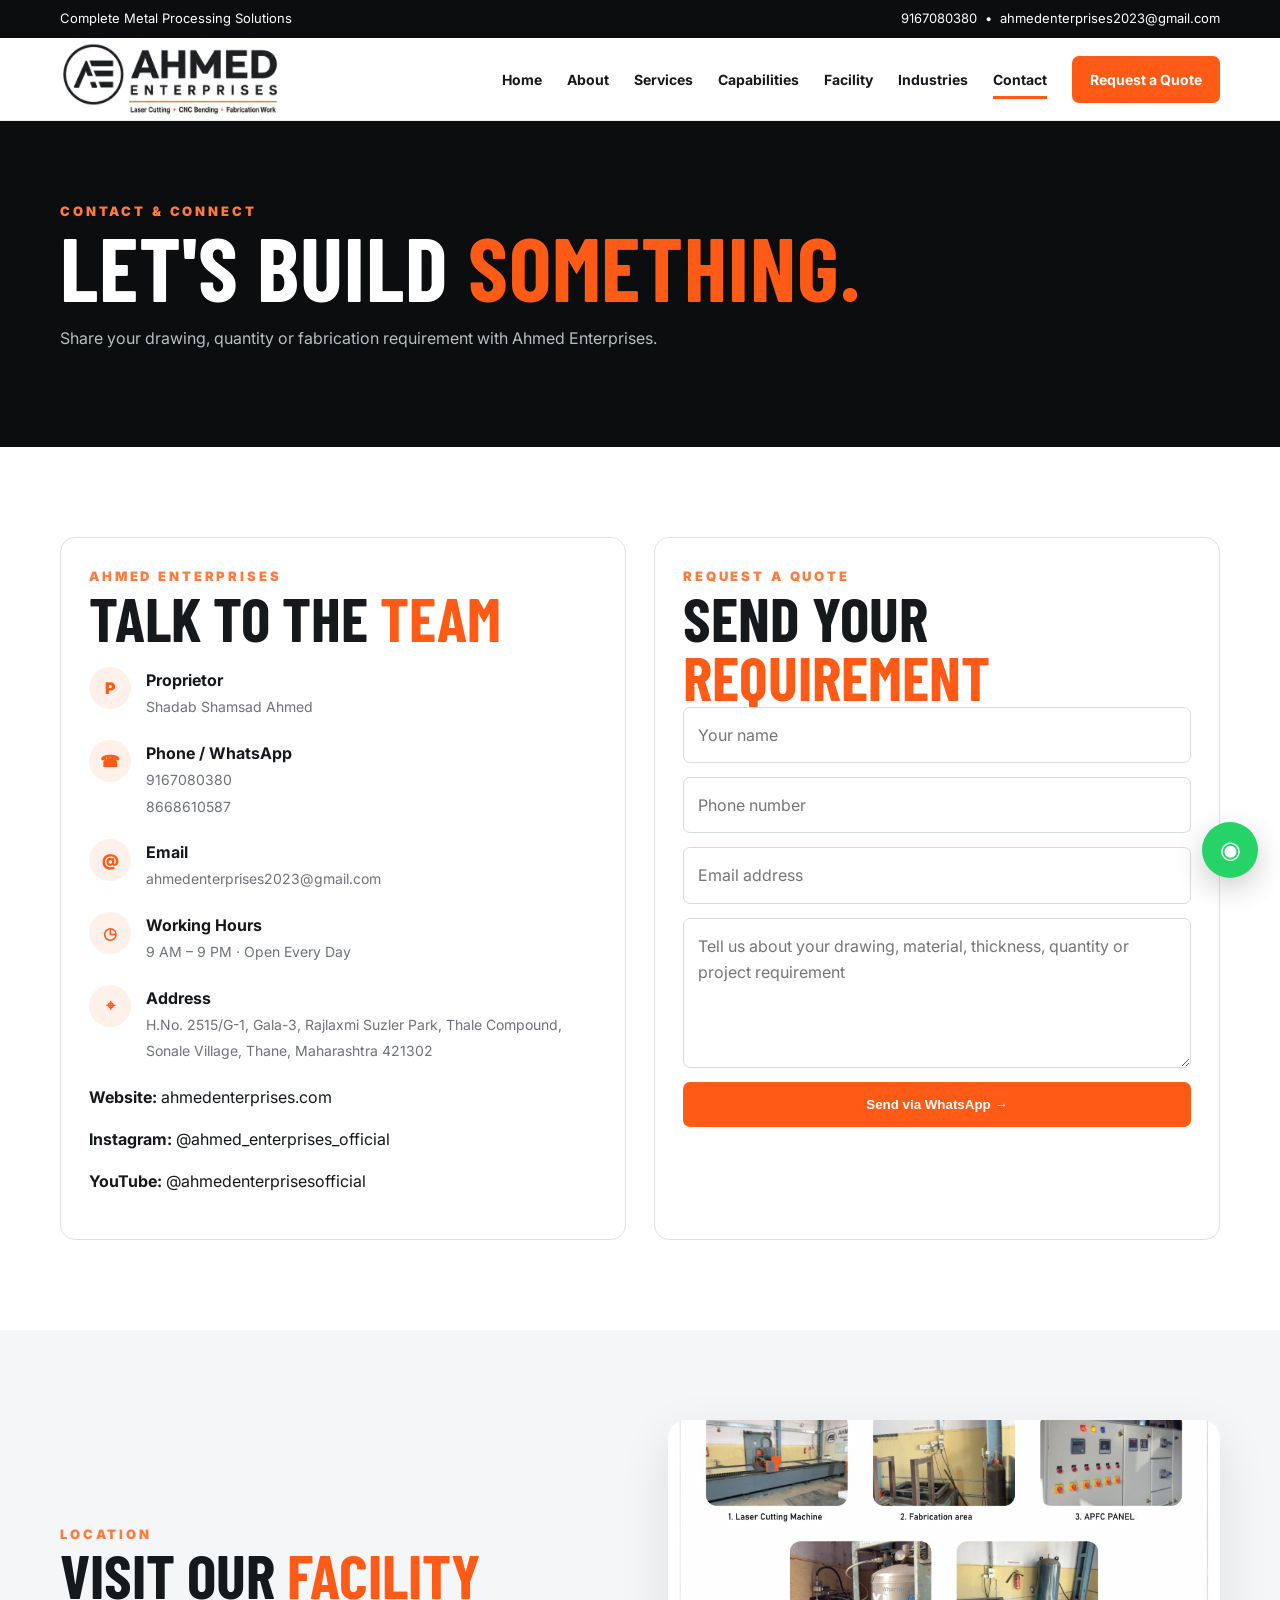
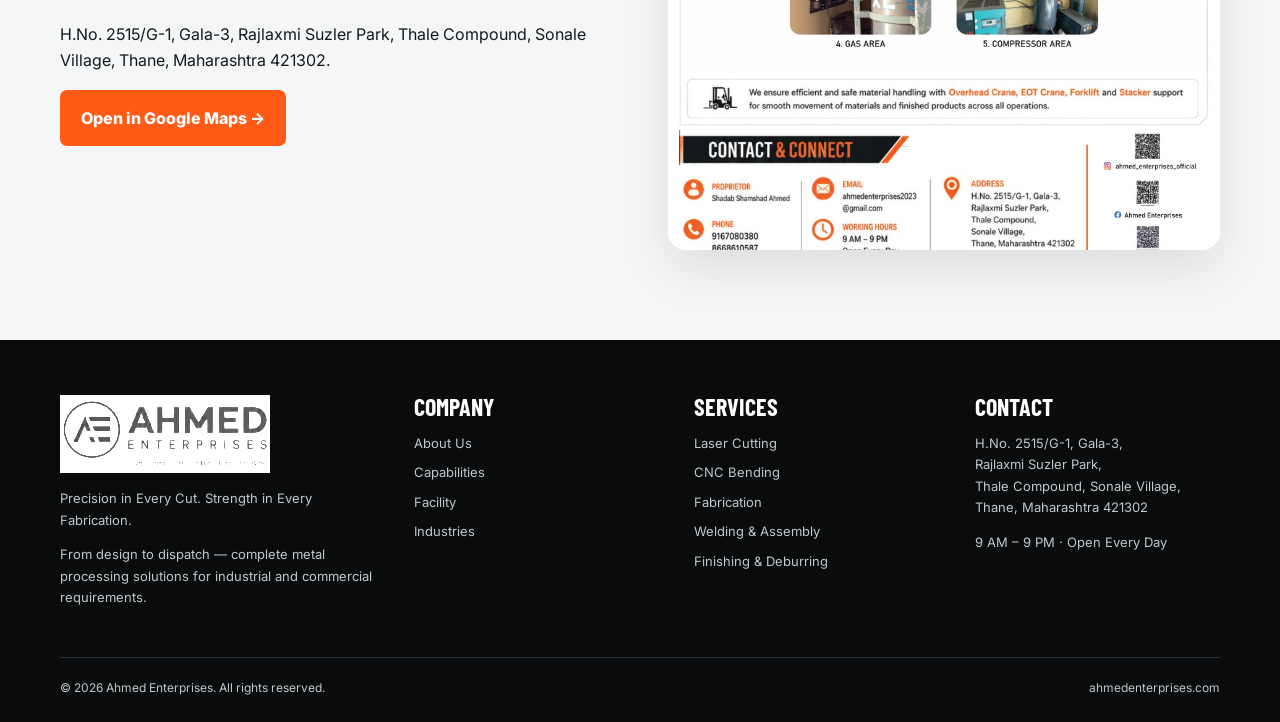
==== contact.html @ d4734ba7 "Initial commit" ====
<!doctype html>
<html lang="en"><head><meta charset="utf-8"><meta name="viewport" content="width=device-width,initial-scale=1">
<title>Contact | Ahmed Enterprises</title>
<meta name="description" content="Ahmed Enterprises — laser cutting, CNC bending, fabrication and complete metal processing solutions.">
<link rel="preconnect" href="https://fonts.googleapis.com"><link rel="preconnect" href="https://fonts.gstatic.com" crossorigin>
<link href="https://fonts.googleapis.com/css2?family=Barlow+Condensed:wght@500;600;700;800;900&family=Inter:wght@400;500;600;700;800&display=swap" rel="stylesheet">
<link rel="stylesheet" href="css/style.css"></head><body>

<div class="topbar"><div class="container inner">
  <span>Complete Metal Processing Solutions</span>
  <span><a href="tel:+919167080380">9167080380</a> &nbsp;•&nbsp; <a href="mailto:ahmedenterprises2023@gmail.com">ahmedenterprises2023@gmail.com</a></span>
</div></div>
<header><div class="container nav">
  <a class="brand" href="index.html"><img src="assets/logo.jpg" alt="Ahmed Enterprises"></a>
  <button class="mobile-btn" aria-label="Open menu">☰</button>
  <nav class="menu"><a class="" href="index.html">Home</a><a class="" href="about.html">About</a><a class="" href="services.html">Services</a><a class="" href="capabilities.html">Capabilities</a><a class="" href="infrastructure.html">Facility</a><a class="" href="industries.html">Industries</a><a class="active" href="contact.html">Contact</a><a class="nav-cta" href="contact.html">Request a Quote</a></nav>
</div></header>

<section class="page-hero"><div class="container"><div class="kicker">Contact & Connect</div><h1>Let's build <span class="orange">something.</span></h1><p>Share your drawing, quantity or fabrication requirement with Ahmed Enterprises.</p></div></section>
<section class="section"><div class="container contact-grid">
 <div class="contact-card reveal"><div class="kicker">Ahmed Enterprises</div><h2>Talk to the <span class="orange">team</span></h2>
  <div class="contact-item"><div class="dot">P</div><div><strong>Proprietor</strong><span>Shadab Shamsad Ahmed</span></div></div>
  <div class="contact-item"><div class="dot">☎</div><div><strong>Phone / WhatsApp</strong><span><a href="tel:+919167080380">9167080380</a><br><a href="tel:+918668610587">8668610587</a></span></div></div>
  <div class="contact-item"><div class="dot">@</div><div><strong>Email</strong><span><a href="mailto:ahmedenterprises2023@gmail.com">ahmedenterprises2023@gmail.com</a></span></div></div>
  <div class="contact-item"><div class="dot">◷</div><div><strong>Working Hours</strong><span>9 AM – 9 PM · Open Every Day</span></div></div>
  <div class="contact-item"><div class="dot">⌖</div><div><strong>Address</strong><span>H.No. 2515/G-1, Gala-3, Rajlaxmi Suzler Park, Thale Compound, Sonale Village, Thane, Maharashtra 421302</span></div></div>
  <p><strong>Website:</strong> <a href="https://ahmedenterprises.com" target="_blank">ahmedenterprises.com</a></p>
  <p><strong>Instagram:</strong> <a href="https://www.instagram.com/ahmed_enterprises_official/" target="_blank">@ahmed_enterprises_official</a></p>
  <p><strong>YouTube:</strong> <a href="https://www.youtube.com/@ahmedenterprisesofficial" target="_blank">@ahmedenterprisesofficial</a></p>
 </div>
 <div class="contact-card reveal"><div class="kicker">Request a Quote</div><h2>Send your <span class="orange">requirement</span></h2><form class="form" data-wa-form><input name="name" required placeholder="Your name"><input name="phone" required placeholder="Phone number"><input name="email" type="email" placeholder="Email address"><textarea name="message" required placeholder="Tell us about your drawing, material, thickness, quantity or project requirement"></textarea><button class="btn btn-primary" type="submit">Send via WhatsApp →</button></form></div>
</div></section>
<section class="section section-light"><div class="container"><div class="grid-2"><div><div class="kicker">Location</div><h2>Visit our <span class="orange">facility</span></h2><p>H.No. 2515/G-1, Gala-3, Rajlaxmi Suzler Park, Thale Compound, Sonale Village, Thane, Maharashtra 421302.</p><a class="btn btn-primary" target="_blank" href="https://www.google.com/maps/search/?api=1&query=Ahmed%20Enterprises%20Sonale%20Village%20Thane">Open in Google Maps →</a></div><img class="page-image" src="assets/client-profile-page-4.jpg" alt="Facility and contact information"></div></div></section>


<footer class="footer">
 <div class="container footer-grid">
  <div>
   <img src="assets/logo.jpg" alt="Ahmed Enterprises" style="width:210px;filter:grayscale(1) brightness(3);margin-bottom:15px">
   <p>Precision in Every Cut. Strength in Every Fabrication.</p>
   <p>From design to dispatch — complete metal processing solutions for industrial and commercial requirements.</p>
  </div>
  <div><h3>Company</h3><ul><li><a href="about.html">About Us</a></li><li><a href="capabilities.html">Capabilities</a></li><li><a href="infrastructure.html">Facility</a></li><li><a href="industries.html">Industries</a></li></ul></div>
  <div><h3>Services</h3><ul><li><a href="services.html#laser">Laser Cutting</a></li><li><a href="services.html#bending">CNC Bending</a></li><li><a href="services.html#fabrication">Fabrication</a></li><li><a href="services.html#welding">Welding & Assembly</a></li><li><a href="services.html#finishing">Finishing & Deburring</a></li></ul></div>
  <div><h3>Contact</h3><p>H.No. 2515/G-1, Gala-3,<br>Rajlaxmi Suzler Park,<br>Thale Compound, Sonale Village,<br>Thane, Maharashtra 421302</p><p>9 AM – 9 PM · Open Every Day</p></div>
 </div>
 <div class="container copyright"><span>© 2026 Ahmed Enterprises. All rights reserved.</span><span>ahmedenterprises.com</span></div>
</footer>
<a class="whatsapp" href="https://wa.me/9167080380" aria-label="WhatsApp">◉</a>
<button class="backtop" aria-label="Back to top">↑</button>

<script src="js/script.js"></script></body></html>
---- css/style.css ----
:root{
  --black:#0b0d0e;
  --ink:#15191b;
  --steel:#596166;
  --muted:#6d7377;
  --light:#f5f6f7;
  --white:#ffffff;
  --orange:#ff5a16;
  --orange-dark:#dc4307;
  --line:#dfe2e4;
  --shadow:0 18px 50px rgba(0,0,0,.10);
  --radius:18px;
}
*{box-sizing:border-box}
html{scroll-behavior:smooth}
body{
  margin:0;
  color:var(--ink);
  background:#fff;
  font-family:Inter,Arial,sans-serif;
  line-height:1.65;
}
a{text-decoration:none;color:inherit}
img{max-width:100%;display:block}
.container{width:min(1160px,92%);margin:auto}
.topbar{background:var(--black);color:#fff;font-size:13px}
.topbar .inner{min-height:38px;display:flex;justify-content:space-between;align-items:center;gap:20px}
.topbar a{color:#fff}
header{position:sticky;top:0;z-index:1000;background:rgba(255,255,255,.96);backdrop-filter:blur(12px);border-bottom:1px solid #eee}
.nav{min-height:78px;display:flex;align-items:center;justify-content:space-between;gap:24px}
.brand img{width:220px;height:auto}
.menu{display:flex;align-items:center;gap:25px;font-weight:700;font-size:14px}
.menu a{padding:28px 0;position:relative}
.menu a:after{content:"";position:absolute;left:0;right:100%;bottom:20px;height:3px;background:var(--orange);transition:.25s}
.menu a:hover:after,.menu a.active:after{right:0}
.nav-cta{background:var(--orange);color:#fff!important;padding:12px 18px!important;border-radius:7px}
.nav-cta:after{display:none}
.mobile-btn{display:none;border:0;background:var(--black);color:#fff;padding:10px 13px;border-radius:7px;font-size:20px}
.hero{background:var(--black);color:#fff;position:relative;overflow:hidden}
.hero-grid{display:grid;grid-template-columns:1fr 1.15fr;min-height:650px}
.hero-copy{display:flex;flex-direction:column;justify-content:center;padding:70px 7vw 70px 0;position:relative}
.hero-copy:before{content:"";position:absolute;left:-100vw;right:20%;top:0;bottom:0;background:linear-gradient(135deg,#101315,#070809);z-index:0;clip-path:polygon(0 0,88% 0,100% 100%,0 100%)}
.hero-copy>*{position:relative;z-index:1}
.kicker{font-size:13px;text-transform:uppercase;letter-spacing:.22em;color:#ff7a3d;font-weight:900}
h1,h2,h3,.display{font-family:"Barlow Condensed",Arial,sans-serif;text-transform:uppercase;line-height:.96;margin:0}
h1{font-size:clamp(54px,7vw,92px);letter-spacing:.01em}
h2{font-size:clamp(40px,5vw,62px)}
h3{font-size:28px}
.orange{color:var(--orange)}
.hero-copy p{max-width:540px;font-size:18px;color:#d8dcde;margin:25px 0}
.actions{display:flex;gap:12px;flex-wrap:wrap}
.btn{display:inline-flex;align-items:center;justify-content:center;gap:8px;padding:14px 20px;border-radius:7px;font-weight:800;border:1px solid transparent;transition:.25s}
.btn-primary{background:var(--orange);color:#fff}
.btn-primary:hover{background:#ff6d32;transform:translateY(-2px)}
.btn-outline{border-color:#687176;color:#fff}
.btn-outline:hover{border-color:#fff}
.hero-media{position:relative;min-height:650px}
.hero-media img{width:100%;height:100%;object-fit:cover;filter:saturate(.95)}
.hero-media:after{content:"";position:absolute;inset:0;background:linear-gradient(90deg,rgba(11,13,14,.35),transparent 45%),linear-gradient(0deg,rgba(0,0,0,.2),transparent)}
.hero-badge{position:absolute;z-index:2;right:30px;bottom:30px;background:#fff;color:var(--black);padding:18px 22px;border-left:5px solid var(--orange);box-shadow:var(--shadow);max-width:290px}
.hero-badge strong{font-family:"Barlow Condensed";font-size:32px;text-transform:uppercase;display:block}
.section{padding:90px 0}
.section-dark{background:var(--black);color:#fff}
.section-light{background:var(--light)}
.section-head{display:flex;justify-content:space-between;gap:30px;align-items:end;margin-bottom:42px}
.section-head p{max-width:520px;color:var(--muted);margin:0}
.section-dark .section-head p{color:#b8bec1}
.title-rule{width:85px;height:5px;background:var(--orange);margin:18px 0 0}
.grid-2{display:grid;grid-template-columns:1fr 1fr;gap:55px;align-items:center}
.grid-3{display:grid;grid-template-columns:repeat(3,1fr);gap:22px}
.grid-4{display:grid;grid-template-columns:repeat(4,1fr);gap:18px}
.visual-card{border-radius:var(--radius);overflow:hidden;box-shadow:var(--shadow);background:#fff}
.visual-card img{width:100%;height:330px;object-fit:cover}
.about-copy p{color:#50585c}
.checks{display:grid;grid-template-columns:1fr 1fr;gap:12px;margin-top:25px}
.check{display:flex;gap:10px;align-items:flex-start}
.check b{color:var(--orange)}
.stats{display:grid;grid-template-columns:repeat(4,1fr);border-top:1px solid #343a3d;border-bottom:1px solid #343a3d}
.stat{padding:28px 20px;border-right:1px solid #343a3d}
.stat:last-child{border-right:0}
.stat strong{display:block;font:700 48px "Barlow Condensed";color:var(--orange)}
.stat span{font-size:13px;color:#c2c7c9;text-transform:uppercase;letter-spacing:.08em}
.service-card{border:1px solid var(--line);border-radius:14px;overflow:hidden;background:#fff;transition:.25s}
.service-card:hover{transform:translateY(-7px);box-shadow:var(--shadow);border-color:#ffb89b}
.service-card img{height:205px;width:100%;object-fit:cover}
.service-body{padding:24px}
.service-no{color:var(--orange);font-weight:900;font-size:12px;letter-spacing:.15em}
.service-body h3{margin:8px 0 12px}
.service-body p{color:var(--muted);font-size:14px;margin-bottom:16px}
.link{font-weight:800;color:var(--orange)}
.process{display:grid;grid-template-columns:repeat(7,1fr);gap:8px}
.process-item{background:#161a1c;border:1px solid #2d3438;padding:20px 12px;text-align:center;min-height:130px;display:flex;flex-direction:column;justify-content:center}
.process-item strong{font-family:"Barlow Condensed";font-size:22px;text-transform:uppercase}
.process-item span{font-size:12px;color:#aeb5b8;margin-top:6px}
.cap-card{border:1px solid #343a3d;padding:24px;border-radius:12px;background:#111517;min-height:190px}
.cap-card .icon{font-size:27px;color:var(--orange)}
.cap-card h3{font-size:24px;margin:12px 0}
.cap-card p{font-size:13px;color:#aeb5b8;margin:0}
.spec-table{width:100%;border-collapse:collapse;margin-top:22px;background:#fff;border-radius:12px;overflow:hidden;box-shadow:var(--shadow)}
.spec-table th,.spec-table td{padding:15px 16px;border-bottom:1px solid var(--line);text-align:left}
.spec-table th{background:#101416;color:#fff;font-size:13px;text-transform:uppercase}
.spec-table td{font-size:14px}
.spec-table tr:last-child td{border-bottom:0}
.industry-grid{display:grid;grid-template-columns:repeat(5,1fr);gap:12px}
.industry{background:#15191b;color:#fff;padding:20px 12px;text-align:center;border:1px solid #2c3336;min-height:110px;display:flex;align-items:center;justify-content:center;font-family:"Barlow Condensed";font-size:21px;text-transform:uppercase}
.industry:hover{border-color:var(--orange);color:var(--orange)}
.materials{display:grid;grid-template-columns:repeat(5,1fr);gap:10px}
.material{position:relative;overflow:hidden;border-radius:12px;min-height:190px;background:#111}
.material img{width:100%;height:190px;object-fit:cover;opacity:.82}
.material span{position:absolute;left:0;right:0;bottom:0;padding:14px;background:linear-gradient(transparent,rgba(0,0,0,.9));color:#fff;font-weight:900;text-transform:uppercase}
.why{display:grid;grid-template-columns:repeat(4,1fr);gap:15px}
.why-card{padding:26px;background:#fff;border:1px solid var(--line);border-radius:12px}
.why-card b{display:block;font-family:"Barlow Condensed";font-size:25px;text-transform:uppercase;margin:8px 0}
.why-card p{font-size:13px;color:var(--muted);margin:0}
.facility-grid{display:grid;grid-template-columns:repeat(3,1fr);gap:18px}
.facility-grid figure{margin:0;border-radius:15px;overflow:hidden;background:#fff;box-shadow:var(--shadow)}
.facility-grid img{height:230px;width:100%;object-fit:cover}
.facility-grid figcaption{padding:15px 17px;font-weight:800}
.customer-strip{background:#fff;border:1px solid var(--line);border-radius:15px;padding:25px;display:flex;flex-wrap:wrap;align-items:center;justify-content:space-around;gap:18px}
.customer-strip img{max-height:48px;max-width:150px;object-fit:contain}
.quote{background:var(--orange);color:#fff;padding:50px 0}
.quote-inner{display:flex;align-items:center;justify-content:space-between;gap:30px}
.quote h2{font-size:50px}
.quote p{margin:8px 0 0;max-width:650px}
.quote .btn{background:#fff;color:var(--black)}
.contact-grid{display:grid;grid-template-columns:1fr 1fr;gap:28px}
.contact-card{padding:28px;border:1px solid var(--line);border-radius:15px}
.contact-item{display:flex;gap:15px;margin:20px 0}
.contact-item .dot{width:42px;height:42px;border-radius:50%;background:#fff0ea;color:var(--orange);display:grid;place-items:center;font-weight:900;flex:none}
.contact-item strong{display:block}
.contact-item span{color:var(--muted);font-size:14px}
.form{display:grid;gap:14px}
.form input,.form textarea{width:100%;padding:14px;border:1px solid #d7dcdf;border-radius:7px;font:inherit}
.form textarea{min-height:150px;resize:vertical}
.footer{background:#090b0c;color:#c2c7c9;padding:55px 0 25px}
.footer-grid{display:grid;grid-template-columns:1.3fr 1fr 1fr 1fr;gap:35px}
.footer h3{color:#fff;font-size:24px;margin-bottom:15px}
.footer p,.footer li{font-size:13px}
.footer ul{padding:0;margin:0;list-style:none}
.footer li{margin:8px 0}
.footer a:hover{color:var(--orange)}
.copyright{border-top:1px solid #292e31;margin-top:35px;padding-top:20px;display:flex;justify-content:space-between;font-size:12px}
.whatsapp{position:fixed;right:22px;bottom:22px;width:56px;height:56px;border-radius:50%;display:grid;place-items:center;background:#25D366;color:#fff;font-size:24px;box-shadow:0 10px 30px rgba(0,0,0,.2);z-index:1001}
.backtop{position:fixed;right:22px;bottom:90px;width:42px;height:42px;border:0;border-radius:7px;background:#161a1c;color:#fff;display:none;z-index:1000}
.page-hero{background:var(--black);color:#fff;padding:80px 0}
.page-hero p{max-width:650px;color:#b8bec1}
.page-image{height:430px;object-fit:cover;width:100%;border-radius:18px;box-shadow:var(--shadow)}
.notice{border-left:5px solid var(--orange);background:#fff5f0;padding:18px 20px;margin-top:25px}
.reveal{opacity:0;transform:translateY(25px);transition:.65s ease}
.reveal.visible{opacity:1;transform:none}
@media(max-width:950px){
  .menu{display:none}
  .mobile-btn{display:block}
  .hero-grid,.grid-2,.contact-grid{grid-template-columns:1fr}
  .hero-copy{padding:65px 6vw}
  .hero-copy:before{right:0;clip-path:none}
  .hero-media{min-height:420px}
  .stats{grid-template-columns:repeat(2,1fr)}
  .stat:nth-child(2){border-right:0}
  .grid-3{grid-template-columns:repeat(2,1fr)}
  .grid-4{grid-template-columns:repeat(2,1fr)}
  .process{grid-template-columns:repeat(4,1fr)}
  .industry-grid{grid-template-columns:repeat(3,1fr)}
  .materials{grid-template-columns:repeat(3,1fr)}
  .why{grid-template-columns:repeat(2,1fr)}
  .footer-grid{grid-template-columns:repeat(2,1fr)}
}
@media(max-width:620px){
  .topbar .inner{font-size:11px;justify-content:center}
  .brand img{width:185px}
  .section{padding:65px 0}
  .hero-media{min-height:300px}
  h1{font-size:56px}
  .grid-3,.grid-4,.facility-grid{grid-template-columns:1fr}
  .checks,.industry-grid,.materials,.why{grid-template-columns:1fr 1fr}
  .process{grid-template-columns:1fr 1fr}
  .quote-inner{display:block}
  .quote .btn{margin-top:20px}
  .footer-grid{grid-template-columns:1fr}
  .copyright{display:block}
}
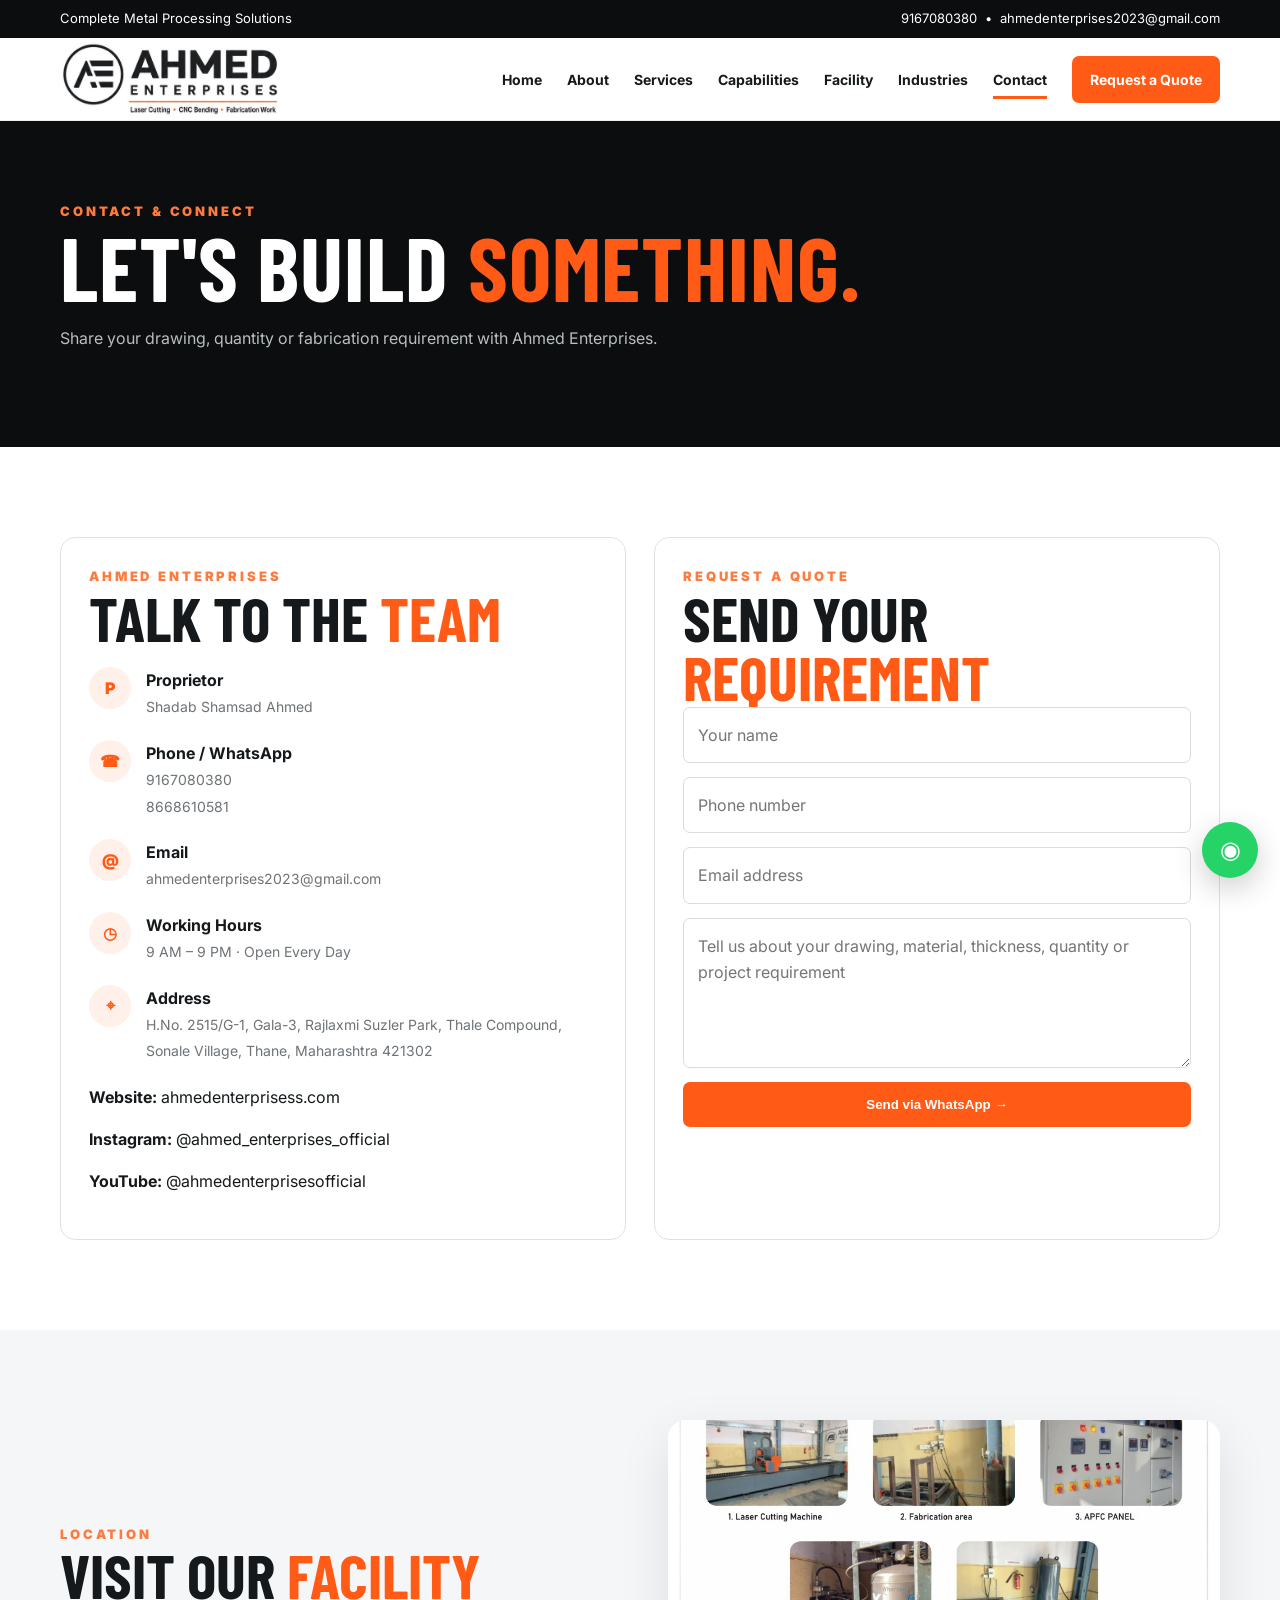
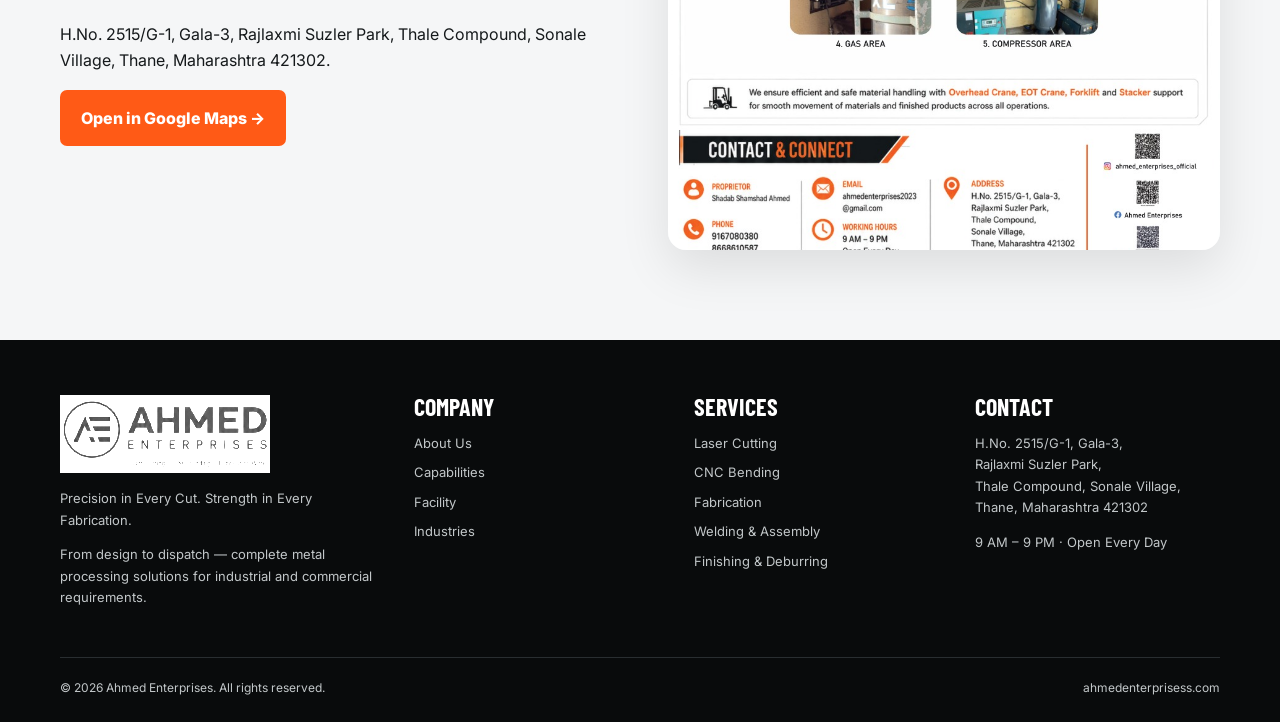
==== commit 9f7b4783: "Updated contact module" ====
--- a/contact.html
+++ b/contact.html
@@ -20,11 +20,11 @@
 <section class="section"><div class="container contact-grid">
  <div class="contact-card reveal"><div class="kicker">Ahmed Enterprises</div><h2>Talk to the <span class="orange">team</span></h2>
   <div class="contact-item"><div class="dot">P</div><div><strong>Proprietor</strong><span>Shadab Shamsad Ahmed</span></div></div>
-  <div class="contact-item"><div class="dot">☎</div><div><strong>Phone / WhatsApp</strong><span><a href="tel:+919167080380">9167080380</a><br><a href="tel:+918668610587">8668610587</a></span></div></div>
+  <div class="contact-item"><div class="dot">☎</div><div><strong>Phone / WhatsApp</strong><span><a href="tel:+919167080380">9167080380</a><br><a href="tel:+918668610581">8668610581</a></span></div></div>
   <div class="contact-item"><div class="dot">@</div><div><strong>Email</strong><span><a href="mailto:ahmedenterprises2023@gmail.com">ahmedenterprises2023@gmail.com</a></span></div></div>
   <div class="contact-item"><div class="dot">◷</div><div><strong>Working Hours</strong><span>9 AM – 9 PM · Open Every Day</span></div></div>
   <div class="contact-item"><div class="dot">⌖</div><div><strong>Address</strong><span>H.No. 2515/G-1, Gala-3, Rajlaxmi Suzler Park, Thale Compound, Sonale Village, Thane, Maharashtra 421302</span></div></div>
-  <p><strong>Website:</strong> <a href="https://ahmedenterprises.com" target="_blank">ahmedenterprises.com</a></p>
+  <p><strong>Website:</strong> <a href="https://www.ahmedenterprisess.com" target="_blank">ahmedenterprisess.com</a></p>
   <p><strong>Instagram:</strong> <a href="https://www.instagram.com/ahmed_enterprises_official/" target="_blank">@ahmed_enterprises_official</a></p>
   <p><strong>YouTube:</strong> <a href="https://www.youtube.com/@ahmedenterprisesofficial" target="_blank">@ahmedenterprisesofficial</a></p>
  </div>
@@ -44,7 +44,7 @@
   <div><h3>Services</h3><ul><li><a href="services.html#laser">Laser Cutting</a></li><li><a href="services.html#bending">CNC Bending</a></li><li><a href="services.html#fabrication">Fabrication</a></li><li><a href="services.html#welding">Welding & Assembly</a></li><li><a href="services.html#finishing">Finishing & Deburring</a></li></ul></div>
   <div><h3>Contact</h3><p>H.No. 2515/G-1, Gala-3,<br>Rajlaxmi Suzler Park,<br>Thale Compound, Sonale Village,<br>Thane, Maharashtra 421302</p><p>9 AM – 9 PM · Open Every Day</p></div>
  </div>
- <div class="container copyright"><span>© 2026 Ahmed Enterprises. All rights reserved.</span><span>ahmedenterprises.com</span></div>
+ <div class="container copyright"><span>© 2026 Ahmed Enterprises. All rights reserved.</span><span>ahmedenterprisess.com</span></div>
 </footer>
 <a class="whatsapp" href="https://wa.me/9167080380" aria-label="WhatsApp">◉</a>
 <button class="backtop" aria-label="Back to top">↑</button>
